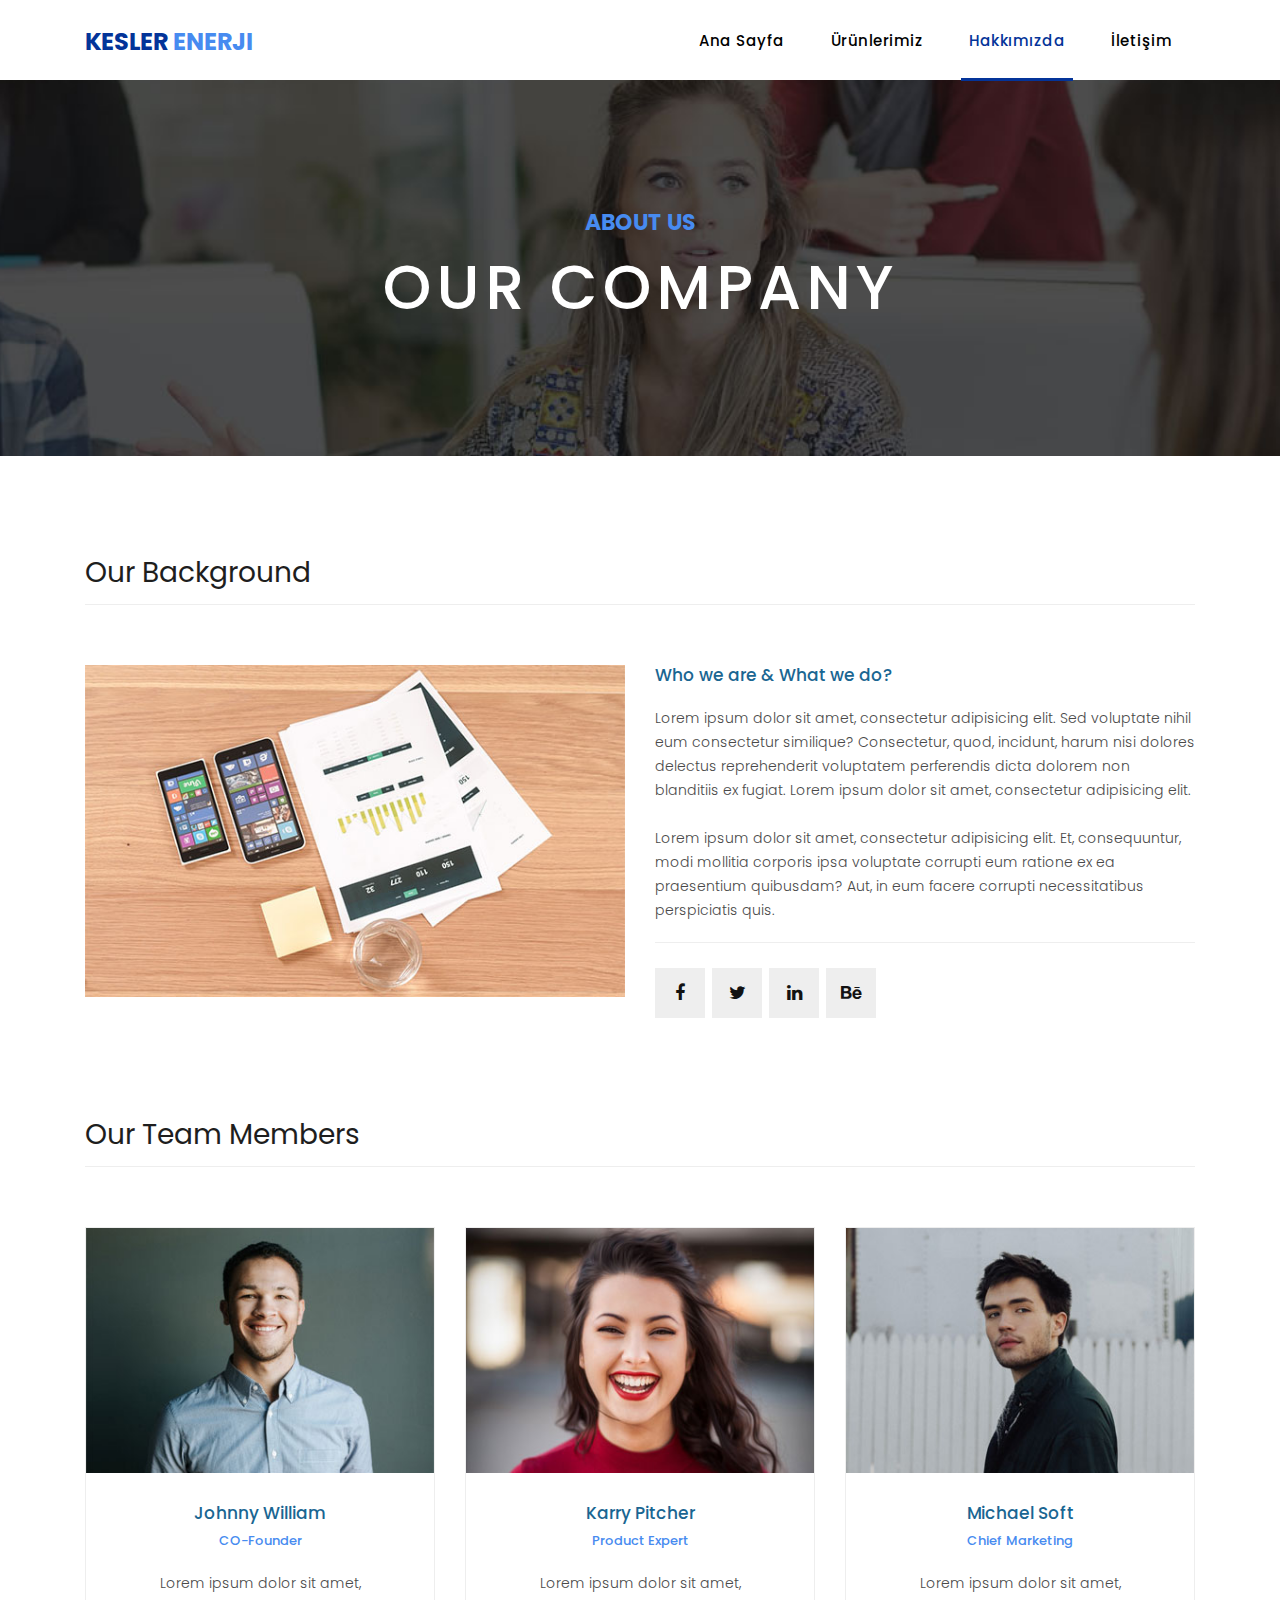
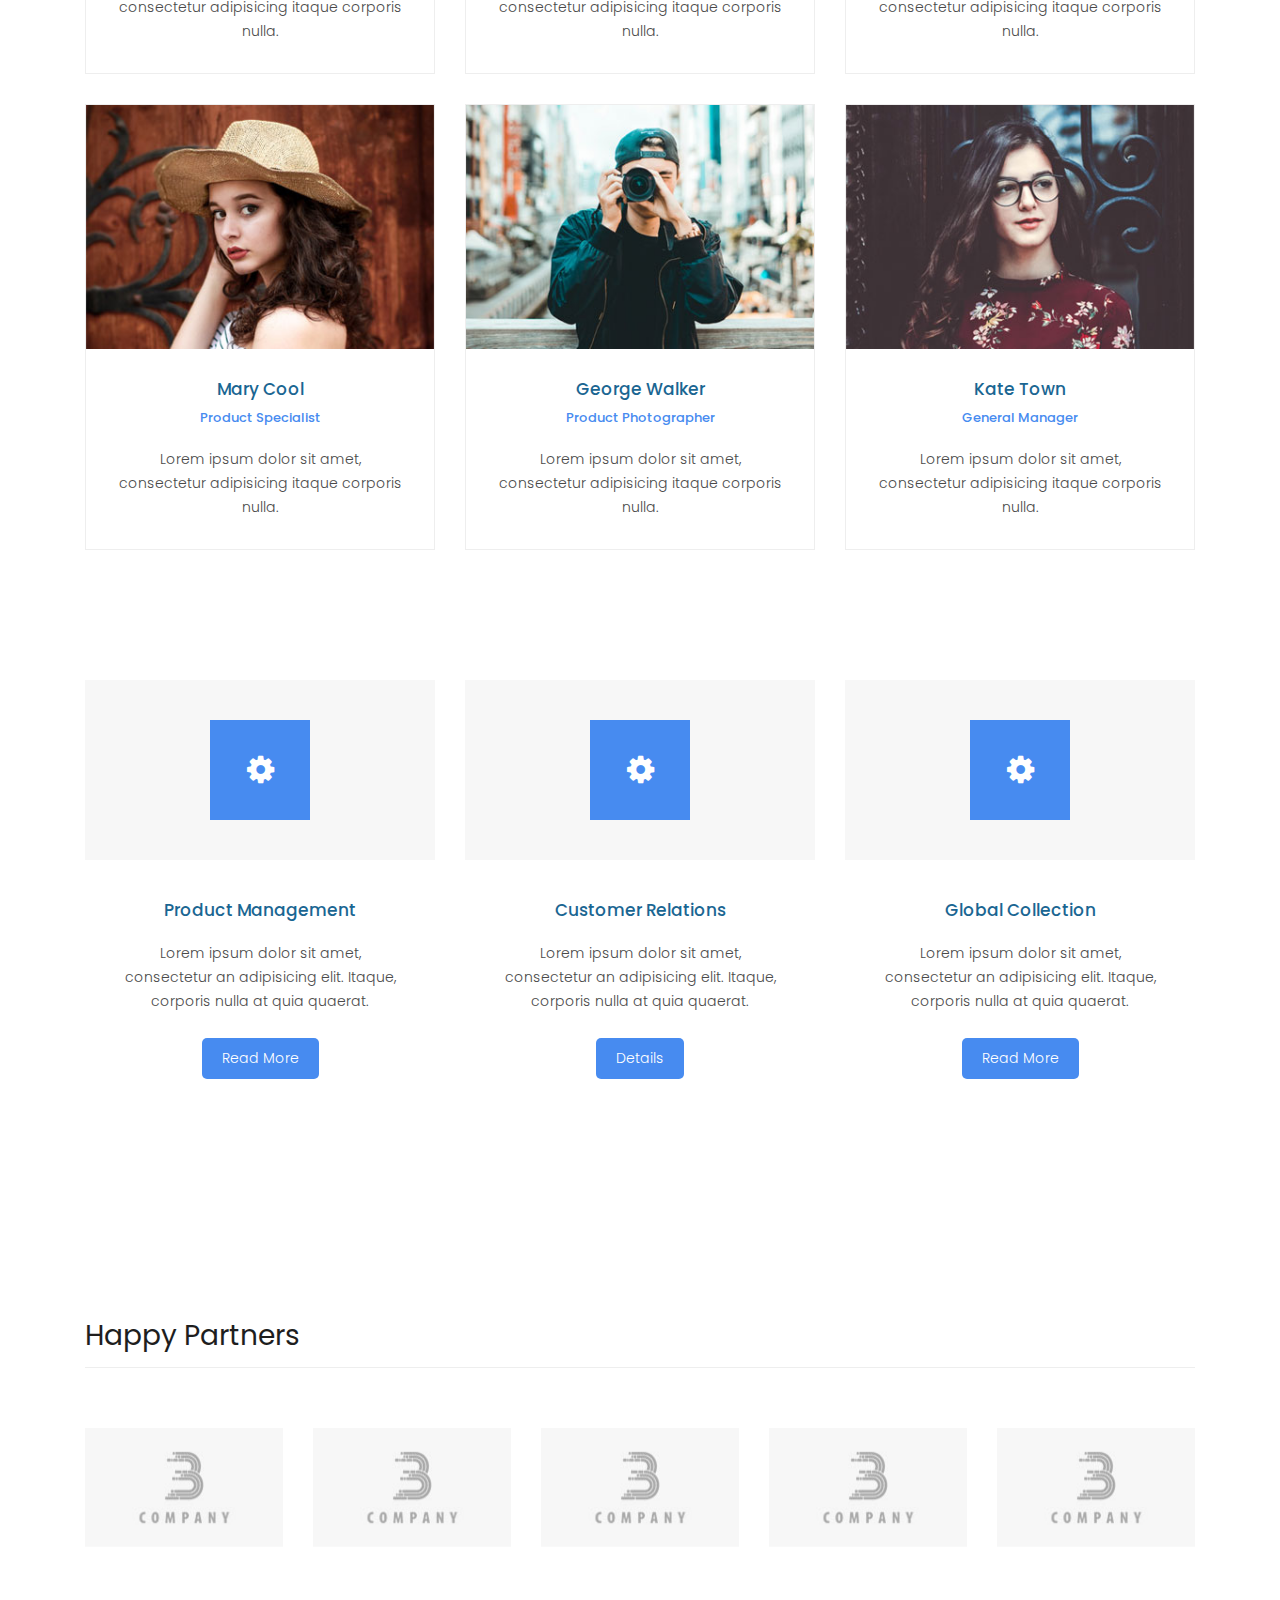
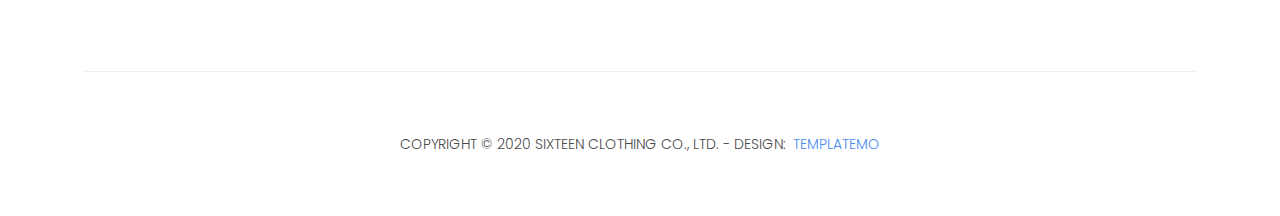
==== about.html @ 5cc30082 "first commit" ====
<!DOCTYPE html>
<html lang="en">

  <head>

    <meta charset="utf-8">
    <meta name="viewport" content="width=device-width, initial-scale=1, shrink-to-fit=no">
    <meta name="description" content="">
    <meta name="author" content="">
    <link href="https://fonts.googleapis.com/css?family=Poppins:100,200,300,400,500,600,700,800,900&display=swap" rel="stylesheet">

    <title>Sixteen Clothing - About Page</title>

    <!-- Bootstrap core CSS -->
    <link href="vendor/bootstrap/css/bootstrap.min.css" rel="stylesheet">
<!--

TemplateMo 546 Sixteen Clothing

https://templatemo.com/tm-546-sixteen-clothing

-->

    <!-- Additional CSS Files -->
    <link rel="stylesheet" href="assets/css/fontawesome.css">
    <link rel="stylesheet" href="assets/css/templatemo-sixteen.css">
    <link rel="stylesheet" href="assets/css/owl.css">

  </head>

  <body>

    <!-- ***** Preloader Start ***** -->
    <div id="preloader">
        <div class="jumper">
            <div></div>
            <div></div>
            <div></div>
        </div>
    </div>  
    <!-- ***** Preloader End ***** -->

     <!-- Header -->
     <header class="">
      <nav class="navbar navbar-expand-lg">
        <div class="container">
          <a class="navbar-brand" href="index.html"
            ><h2>Kesler <em>Enerji</em></h2></a
          >
          <button
            class="navbar-toggler"
            type="button"
            data-toggle="collapse"
            data-target="#navbarResponsive"
            aria-controls="navbarResponsive"
            aria-expanded="false"
            aria-label="Toggle navigation"
          >
            <span class="navbar-toggler-icon"></span>
          </button>
          <div class="collapse navbar-collapse" id="navbarResponsive">
            <ul class="navbar-nav ml-auto">
              <li class="nav-item ">
                <a class="nav-link" href="index.html"
                  >Ana Sayfa
                  <span class="sr-only">(current)</span>
                </a>
              </li>
              <li class="nav-item">
                <a class="nav-link" href="products.html">Ürünlerimiz</a>
              </li>
              <li class="nav-item active">
                <a class="nav-link" href="about.html">Hakkımızda</a>
              </li>
              <li class="nav-item">
                <a class="nav-link" href="contact.html">İletişim</a>
              </li>
            </ul>
          </div>
        </div>
      </nav>
    </header>
    <!-- Page Content -->
    <div class="page-heading about-heading header-text">
      <div class="container">
        <div class="row">
          <div class="col-md-12">
            <div class="text-content">
              <h4>about us</h4>
              <h2>our company</h2>
            </div>
          </div>
        </div>
      </div>
    </div>


    <div class="best-features about-features">
      <div class="container">
        <div class="row">
          <div class="col-md-12">
            <div class="section-heading">
              <h2>Our Background</h2>
            </div>
          </div>
          <div class="col-md-6">
            <div class="right-image">
              <img src="assets/images/feature-image.jpg" alt="">
            </div>
          </div>
          <div class="col-md-6">
            <div class="left-content">
              <h4>Who we are &amp; What we do?</h4>
              <p>Lorem ipsum dolor sit amet, consectetur adipisicing elit. Sed voluptate nihil eum consectetur similique? Consectetur, quod, incidunt, harum nisi dolores delectus reprehenderit voluptatem perferendis dicta dolorem non blanditiis ex fugiat. Lorem ipsum dolor sit amet, consectetur adipisicing elit.<br><br>Lorem ipsum dolor sit amet, consectetur adipisicing elit. Et, consequuntur, modi mollitia corporis ipsa voluptate corrupti eum ratione ex ea praesentium quibusdam? Aut, in eum facere corrupti necessitatibus perspiciatis quis.</p>
              <ul class="social-icons">
                <li><a href="#"><i class="fa fa-facebook"></i></a></li>
                <li><a href="#"><i class="fa fa-twitter"></i></a></li>
                <li><a href="#"><i class="fa fa-linkedin"></i></a></li>
                <li><a href="#"><i class="fa fa-behance"></i></a></li>
              </ul>
            </div>
          </div>
        </div>
      </div>
    </div>

    
    <div class="team-members">
      <div class="container">
        <div class="row">
          <div class="col-md-12">
            <div class="section-heading">
              <h2>Our Team Members</h2>
            </div>
          </div>
          <div class="col-md-4">
            <div class="team-member">
              <div class="thumb-container">
                <img src="assets/images/team_01.jpg" alt="">
                <div class="hover-effect">
                  <div class="hover-content">
                    <ul class="social-icons">
                      <li><a href="#"><i class="fa fa-facebook"></i></a></li>
                      <li><a href="#"><i class="fa fa-twitter"></i></a></li>
                      <li><a href="#"><i class="fa fa-linkedin"></i></a></li>
                      <li><a href="#"><i class="fa fa-behance"></i></a></li>
                    </ul>
                  </div>
                </div>
              </div>
              <div class="down-content">
                <h4>Johnny William</h4>
                <span>CO-Founder</span>
                <p>Lorem ipsum dolor sit amet, consectetur adipisicing itaque corporis nulla.</p>
              </div>
            </div>
          </div>
          <div class="col-md-4">
            <div class="team-member">
              <div class="thumb-container">
                <img src="assets/images/team_02.jpg" alt="">
                <div class="hover-effect">
                  <div class="hover-content">
                    <ul class="social-icons">
                      <li><a href="#"><i class="fa fa-facebook"></i></a></li>
                      <li><a href="#"><i class="fa fa-twitter"></i></a></li>
                      <li><a href="#"><i class="fa fa-linkedin"></i></a></li>
                      <li><a href="#"><i class="fa fa-behance"></i></a></li>
                    </ul>
                  </div>
                </div>
              </div>
              <div class="down-content">
                <h4>Karry Pitcher</h4>
                <span>Product Expert</span>
                <p>Lorem ipsum dolor sit amet, consectetur adipisicing itaque corporis nulla.</p>
              </div>
            </div>
          </div>
          <div class="col-md-4">
            <div class="team-member">
              <div class="thumb-container">
                <img src="assets/images/team_03.jpg" alt="">
                <div class="hover-effect">
                  <div class="hover-content">
                    <ul class="social-icons">
                      <li><a href="#"><i class="fa fa-facebook"></i></a></li>
                      <li><a href="#"><i class="fa fa-twitter"></i></a></li>
                      <li><a href="#"><i class="fa fa-linkedin"></i></a></li>
                      <li><a href="#"><i class="fa fa-behance"></i></a></li>
                    </ul>
                  </div>
                </div>
              </div>
              <div class="down-content">
                <h4>Michael Soft</h4>
                <span>Chief Marketing</span>
                <p>Lorem ipsum dolor sit amet, consectetur adipisicing itaque corporis nulla.</p>
              </div>
            </div>
          </div>
          <div class="col-md-4">
            <div class="team-member">
              <div class="thumb-container">
                <img src="assets/images/team_04.jpg" alt="">
                <div class="hover-effect">
                  <div class="hover-content">
                    <ul class="social-icons">
                      <li><a href="#"><i class="fa fa-facebook"></i></a></li>
                      <li><a href="#"><i class="fa fa-twitter"></i></a></li>
                      <li><a href="#"><i class="fa fa-linkedin"></i></a></li>
                      <li><a href="#"><i class="fa fa-behance"></i></a></li>
                    </ul>
                  </div>
                </div>
              </div>
              <div class="down-content">
                <h4>Mary Cool</h4>
                <span>Product Specialist</span>
                <p>Lorem ipsum dolor sit amet, consectetur adipisicing itaque corporis nulla.</p>
              </div>
            </div>
          </div>
          <div class="col-md-4">
            <div class="team-member">
              <div class="thumb-container">
                <img src="assets/images/team_05.jpg" alt="">
                <div class="hover-effect">
                  <div class="hover-content">
                    <ul class="social-icons">
                      <li><a href="#"><i class="fa fa-facebook"></i></a></li>
                      <li><a href="#"><i class="fa fa-twitter"></i></a></li>
                      <li><a href="#"><i class="fa fa-linkedin"></i></a></li>
                      <li><a href="#"><i class="fa fa-behance"></i></a></li>
                    </ul>
                  </div>
                </div>
              </div>
              <div class="down-content">
                <h4>George Walker</h4>
                <span>Product Photographer</span>
                <p>Lorem ipsum dolor sit amet, consectetur adipisicing itaque corporis nulla.</p>
              </div>
            </div>
          </div>
          <div class="col-md-4">
            <div class="team-member">
              <div class="thumb-container">
                <img src="assets/images/team_06.jpg" alt="">
                <div class="hover-effect">
                  <div class="hover-content">
                    <ul class="social-icons">
                      <li><a href="#"><i class="fa fa-facebook"></i></a></li>
                      <li><a href="#"><i class="fa fa-twitter"></i></a></li>
                      <li><a href="#"><i class="fa fa-linkedin"></i></a></li>
                      <li><a href="#"><i class="fa fa-behance"></i></a></li>
                    </ul>
                  </div>
                </div>
              </div>
              <div class="down-content">
                <h4>Kate Town</h4>
                <span>General Manager</span>
                <p>Lorem ipsum dolor sit amet, consectetur adipisicing itaque corporis nulla.</p>
              </div>
            </div>
          </div>
        </div>
      </div>
    </div>


    <div class="services">
      <div class="container">
        <div class="row">
          <div class="col-md-4">
            <div class="service-item">
              <div class="icon">
                <i class="fa fa-gear"></i>
              </div>
              <div class="down-content">
                <h4>Product Management</h4>
                <p>Lorem ipsum dolor sit amet, consectetur an adipisicing elit. Itaque, corporis nulla at quia quaerat.</p>
                <a href="#" class="filled-button">Read More</a>
              </div>
            </div>
          </div>
          <div class="col-md-4">
            <div class="service-item">
              <div class="icon">
                <i class="fa fa-gear"></i>
              </div>
              <div class="down-content">
                <h4>Customer Relations</h4>
                <p>Lorem ipsum dolor sit amet, consectetur an adipisicing elit. Itaque, corporis nulla at quia quaerat.</p>
                <a href="#" class="filled-button">Details</a>
              </div>
            </div>
          </div>
          <div class="col-md-4">
            <div class="service-item">
              <div class="icon">
                <i class="fa fa-gear"></i>
              </div>
              <div class="down-content">
                <h4>Global Collection</h4>
                <p>Lorem ipsum dolor sit amet, consectetur an adipisicing elit. Itaque, corporis nulla at quia quaerat.</p>
                <a href="#" class="filled-button">Read More</a>
              </div>
            </div>
          </div>
        </div>
      </div>
    </div>


    <div class="happy-clients">
      <div class="container">
        <div class="row">
          <div class="col-md-12">
            <div class="section-heading">
              <h2>Happy Partners</h2>
            </div>
          </div>
          <div class="col-md-12">
            <div class="owl-clients owl-carousel">
              <div class="client-item">
                <img src="assets/images/client-01.png" alt="1">
              </div>
              
              <div class="client-item">
                <img src="assets/images/client-01.png" alt="2">
              </div>
              
              <div class="client-item">
                <img src="assets/images/client-01.png" alt="3">
              </div>
              
              <div class="client-item">
                <img src="assets/images/client-01.png" alt="4">
              </div>
              
              <div class="client-item">
                <img src="assets/images/client-01.png" alt="5">
              </div>
              
              <div class="client-item">
                <img src="assets/images/client-01.png" alt="6">
              </div>
            </div>
          </div>
        </div>
      </div>
    </div>

    
    <footer>
      <div class="container">
        <div class="row">
          <div class="col-md-12">
            <div class="inner-content">
              <p>Copyright &copy; 2020 Sixteen Clothing Co., Ltd.
            
            - Design: <a rel="nofollow noopener" href="https://templatemo.com" target="_blank">TemplateMo</a></p>
            </div>
          </div>
        </div>
      </div>
    </footer>


    <!-- Bootstrap core JavaScript -->
    <script src="vendor/jquery/jquery.min.js"></script>
    <script src="vendor/bootstrap/js/bootstrap.bundle.min.js"></script>


    <!-- Additional Scripts -->
    <script src="assets/js/custom.js"></script>
    <script src="assets/js/owl.js"></script>
    <script src="assets/js/slick.js"></script>
    <script src="assets/js/isotope.js"></script>
    <script src="assets/js/accordions.js"></script>


    <script language = "text/Javascript"> 
      cleared[0] = cleared[1] = cleared[2] = 0; //set a cleared flag for each field
      function clearField(t){                   //declaring the array outside of the
      if(! cleared[t.id]){                      // function makes it static and global
          cleared[t.id] = 1;  // you could use true and false, but that's more typing
          t.value='';         // with more chance of typos
          t.style.color='#fff';
          }
      }
    </script>


  </body>

</html>
---- assets/css/templatemo-sixteen.css ----
/*

TemplateMo 546 Sixteen Clothing

https://templatemo.com/tm-546-sixteen-clothing

*/
body {
  font-family: 'Poppins', sans-serif;
  overflow-x: hidden;
  text-rendering: optimizeLegibility;
  -webkit-font-smoothing: antialiased;
  -moz-osx-font-smoothing: grayscale;
}
p {
	margin-bottom: 0px;
	font-size: 14px;
	font-weight: 300;
	color: #4a4a4a;
	line-height: 24px;
}
a {
	text-decoration: none!important;
}
ul {
	padding: 0;
	margin: 0;
	list-style: none;
}

h1,h2,h3,h4,h5,h6 {
	margin: 0px;
}

ul.social-icons li {
	display: inline-block;
	margin-right: 3px;
}

ul.social-icons li:last-child {
	margin-right: 0px;
}

ul.social-icons li a {
	width: 50px;
	height: 50px;
	display: inline-block;
	line-height: 50px;
	background-color: #eee;
	color: #121212;
	font-size: 18px;
	text-align: center;
	transition: all .3s;
}

ul.social-icons li a:hover {
	background-color: #478bf0;
	color: #fff;
}

a.filled-button {
	background-color: #478bf0;
	color: #fff;
	font-size: 14px;
	text-transform: capitalize;
	font-weight: 300;
	padding: 10px 20px;
	border-radius: 5px;
	display: inline-block;
	transition: all 0.3s;
}

a.filled-button:hover {
	background-color: #121212;
	color: #fff;
}

.section-heading {
	text-align: left;
	margin-bottom: 60px;
	border-bottom: 1px solid #eee;
}

.section-heading h2 {
	font-size: 28px;
	font-weight: 400;
	color: #1e1e1e;
	margin-bottom: 15px;
}

.products-heading {
	background-image: url(../images/products-heading.jpg);
}

.about-heading {
	background-image: url(../images/about-heading.jpg);
}

.contact-heading {
	background-image: url(../images/contact-heading.jpg);
}

.page-heading {
	padding: 210px 0px 130px 0px;
	text-align: center;
	background-position: center center;
	background-repeat: no-repeat;
	background-size: cover;
}

.page-heading .text-content h4 {
	color: #478bf0;
	font-size: 22px;
	text-transform: uppercase;
	font-weight: 700;
	margin-bottom: 15px;
}

.page-heading .text-content h2 {
	color: #fff;
	font-size: 62px;
	text-transform: uppercase;
	letter-spacing: 5px;
}

#preloader {
  overflow: hidden;
  background: #f2f7ff;
  left: 0;
  right: 0;
  top: 0;
  bottom: 0;
  position: fixed;
  z-index: 9999999;
  color: #fff;
}

#preloader .jumper {
  left: 0;
  top: 0;
  right: 0;
  bottom: 0;
  display: block;
  position: absolute;
  margin: auto;
  width: 50px;
  height: 50px;
}

#preloader .jumper > div {
  background-color: #fff;
  width: 10px;
  height: 10px;
  border-radius: 100%;
  -webkit-animation-fill-mode: both;
  animation-fill-mode: both;
  position: absolute;
  opacity: 0;
  width: 50px;
  height: 50px;
  -webkit-animation: jumper 1s 0s linear infinite;
  animation: jumper 1s 0s linear infinite;
}

#preloader .jumper > div:nth-child(2) {
  -webkit-animation-delay: 0.33333s;
  animation-delay: 0.33333s;
}

#preloader .jumper > div:nth-child(3) {
  -webkit-animation-delay: 0.66666s;
  animation-delay: 0.66666s;
}

@-webkit-keyframes jumper {
  0% {
    opacity: 0;
    -webkit-transform: scale(0);
    transform: scale(0);
  }
  5% {
    opacity: 1;
  }
  100% {
    -webkit-transform: scale(1);
    transform: scale(1);
    opacity: 0;
  }
}

@keyframes jumper {
  0% {
    opacity: 0;
    -webkit-transform: scale(0);
    transform: scale(0);
  }
  5% {
    opacity: 1;
  }
  100% {
    opacity: 0;
  }
}


/* Header Style */
header {
	position: absolute;
	z-index: 99999;
	width: 100%;
	height: 80px;
	background-color: #ffffff;
	-webkit-transition: all 0.3s ease-in-out 0s;
    -moz-transition: all 0.3s ease-in-out 0s;
    -o-transition: all 0.3s ease-in-out 0s;
    transition: all 0.3s ease-in-out 0s;
}
header .navbar {
	padding: 17px 0px;
}
.background-header .navbar {
	padding: 17px 0px;
}
.background-header {
	top: 0;
	position: fixed;
	background-color: #fff!important;
	box-shadow: 0px 1px 10px rgba(0,0,0,0.1);
}
.background-header .navbar-brand h2 {
	color: #121212!important;
}
.background-header .navbar-nav a.nav-link {
	color: #1e1e1e!important;
}
.background-header .navbar-nav .nav-link:hover,
.background-header .navbar-nav .active>.nav-link,
.background-header .navbar-nav .nav-link.active,
.background-header .navbar-nav .nav-link.show,
.background-header .navbar-nav .show>.nav-link {
	color: #478bf0!important;
}
.navbar .navbar-brand {
	float: 	left;
	margin-top: -12px;
	outline: none;
}
.navbar .navbar-brand h2 {
	color: #033499;
	text-transform: uppercase;
	font-size: 24px;
	font-weight: 700;
	-webkit-transition: all .3s ease 0s;
    -moz-transition: all .3s ease 0s;
    -o-transition: all .3s ease 0s;
    transition: all .3s ease 0s;
}
.navbar .navbar-brand h2 em {
	font-style: normal;
	color: #478bf0;
}
#navbarResponsive {
	z-index: 999;
}
.navbar-collapse {
	text-align: center;
}
.navbar .navbar-nav .nav-item {
	margin: 0px 15px;
}
.navbar .navbar-nav a.nav-link {
	text-transform: capitalize;
	font-size: 15px;
	font-weight: 500;
	letter-spacing: 0.5px;
	color: #000000;
	transition: all 0.5s;
	margin-top: 5px;
}
.navbar .navbar-nav .nav-link:hover,
.navbar .navbar-nav .active>.nav-link,
.navbar .navbar-nav .nav-link.active,
.navbar .navbar-nav .nav-link.show,
.navbar .navbar-nav .show>.nav-link {
	color: #043499;
	padding-bottom: 25px;
	border-bottom: 3px solid #043499;
}
.navbar .navbar-toggler-icon {
	background-image: none;
}
.navbar .navbar-toggler {
	border-color: #fff;
	background-color: #fff;	
	height: 36px;
	outline: none;
	border-radius: 0px;
	position: absolute;
	right: 30px;
	top: 20px;
}
.navbar .navbar-toggler-icon:after {
	content: '\f0c9';
	color: #478bf0;
	font-size: 18px;
	line-height: 26px;
	font-family: 'FontAwesome';
}



/* Banner Style */
.banner {
	position: relative;
	text-align: center;
	padding-top: 80px;
}

.banner-item-01 {
	padding: 270px 0px;
	background-image: url(../images/slide_01.jpeg);
	background-size: cover;
	background-repeat: no-repeat;
	background-position: center center;
}

.banner-item-02 {
	padding: 270px 0px;
	background-image: url(../images/slide_02.jpeg);
	background-size: cover;
	background-repeat: no-repeat;
	background-position: center bottom;
}

.banner-item-03 {
	padding: 270px 0px;
	background-image: url(../images/slide_03.jpg);
	background-size: cover;
	background-repeat: no-repeat;
	background-position: center center;
}

.banner .banner-item {
	max-height: 600px;
}

.banner .text-content {
	position: absolute;
	top: 50%;
	transform: translateY(-50%);
	text-align: center;
	width: 100%;
}

.banner .text-content h4 {
	color: #478bf0;
	font-size: 22px;
	text-transform: uppercase;
	font-weight: 700;
	margin-bottom: 15px;
}

.banner .text-content h2 {
	color: #fff;
	font-size: 62px;
	text-transform: uppercase;
	letter-spacing: 5px;
}

.owl-banner .owl-dots .owl-dot {
  border-radius: 3px;
}
.owl-banner .owl-dots {
    display: -webkit-box;
    display: -webkit-flex;
    display: -ms-flexbox;
    display: flex;
    -ms-flex-pack: center;
    -webkit-justify-content: center;
    justify-content: center;
    position: absolute;
    left: 50%;
    transform: translateX(-50%);
    bottom: 30px;
}
.owl-banner .owl-dots .owl-dot {
    width: 10px;
    height: 10px;
    border-radius: 50%;
    margin: 0 10px;
    background-color: #fff;
    opacity: 0.5;
}
.owl-banner .owl-dots .owl-dot:focus {
    outline: none
}
.owl-banner .owl-dots .owl-dot.active {
    background-color: #fff;
    opacity: 1;
}



/* Latest Produtcs */

.latest-products {
	margin-top: 40px;
}

.latest-products .section-heading a {
	float: right;
	margin-top: -35px;
	text-transform: uppercase;
	font-size: 13px;
	font-weight: 700;
	color: #478bf0;
}

.product-item {
	border: 1px solid #eee;
	margin-bottom: 30px;
}
.contain{
	display: flex;
    align-items: center;
    height: 400px;
    width: 100%;
    /* position: relative; */
    flex-wrap: wrap;
    justify-content: center;
}
.product-Img {
    display: flex;
    /* flex-wrap: wrap; */
    height: 100%;
    align-items: center;
}

.product-item .down-content {
	padding: 30px;
	position: relative;
}

.product-item img {
	width: 100%;
    overflow: hidden;
    padding: 20px;
  height: inherit; 
    display: flex;
    align-items: center;
    justify-content: center;
}

.product-item .down-content h4 {
	font-size: 17px;
	color: #1a6692;
	margin-bottom: 20px;
}

.product-item .down-content h6 {
	position: absolute;
	top: 30px;
	right: 30px;
	font-size: 18px;
	color: #121212;
}

.product-item .down-content p {
	margin-bottom: 20px;
}

.product-item .down-content ul li {
	display: inline-block;
}

.product-item .down-content ul li i {
	color: #478bf0;
	font-size: 14px;
}

.product-item .down-content span {
	position: absolute;
	right: 30px;
	bottom: 30px;
	font-size: 13px;
	color: #478bf0;
	font-weight: 500;
}




/* Best Features */

.about-features {
	margin-top: 100px!important;
}

.about-features p {
	border-bottom: 1px solid #eee;
	padding-bottom: 20px;
}

.about-features .container .row {
	padding-bottom: 0px!important;
	border-bottom: none!important;
}

.best-features {
	margin-top: 50px;
}

.best-features .container .row {
	border-bottom: 1px solid #eee;
	padding-bottom: 60px;
}

.best-features img {
	width: 100%;
	overflow: hidden;
}

.best-features h4 {
	font-size: 17px;
	color: #1a6692;
	margin-bottom: 20px;
}

.best-features ul.featured-list li {
	display: block;
	margin-bottom: 10px;
}

.best-features p {
	margin-bottom: 25px;
}

.best-features ul.featured-list li a {
	font-size: 14px;
	color: #4a4a4a;
	font-weight: 300;
	transition: all .3s;
	position: relative;
	padding-left: 13px;
}

.best-features ul.featured-list li a:before {
	content: '';
	width: 5px;
	height: 5px;
	display: inline-block;
	background-color: #4a4a4a;
	position: absolute;
	left: 0;
	transition: all .3s;
	top: 8px;
}

.best-features ul.featured-list li a:hover {
	color: #478bf0;
}

.best-features ul.featured-list li a:hover::before {
	background-color: #478bf0;
}

.best-features .filled-button {
	margin-top: 20px;
}





/* Call To Action */

.call-to-action .inner-content {
	margin-top: 60px;
	padding: 30px;
	background-color: #f7f7f7;
	border-radius: 5px;
}

.call-to-action .inner-content h4 {
	font-size: 17px;
	color: #1a6692;
	margin-bottom: 15px;
}

.call-to-action .inner-content em {
	font-style: normal;
	font-weight: 700;
}

.call-to-action .inner-content .col-md-4 {
	text-align: right;
}

.call-to-action .inner-content .filled-button {
	margin-top: 12px;
}




/* Footer */

footer {
	text-align: center;
}

footer .inner-content {
	border-top: 1px solid #eee;
	margin-top: 60px;
	padding: 60px 0px;
}

footer .inner-content p {
	text-transform: uppercase;
}

footer .inner-content p a {
	color: #478bf0;
	margin-left: 3px;
}




/* Product Page */

.products {
	margin-top: 40px;
}

.products .filters {
	text-align: center;
	border-bottom: 1px solid #eee;
	padding-bottom: 10px;
	margin-bottom: 60px;
}

.products .filters li {
	text-transform: uppercase;
	font-size: 13px;
	font-weight: 700;
	color: #121212;
	display: inline-block;
	margin: 0px 10px;
	transition: all .3s;
	cursor: pointer;
}

.products .filters ul li.active,
.products .filters ul li:hover {
  color: #478bf0;
}

.products ul.pages {
	margin-top: 30px;
	text-align: center;
}

.products ul.pages li {
	display: inline-block;
	margin: 0px 2px;
}

.products ul.pages li a {
	width: 44px;
	height: 44px;
	display: inline-block;
	line-height: 42px;
	border: 1px solid #eee;
	font-size: 15px;
	font-weight: 700;
	color: #121212;
	transition: all .3s;
}

.products ul.pages li a:hover,
.products ul.pages li.active a {
	background-color: #478bf0;
	border-color: #478bf0;
	color: #fff;
}



/* Team Members */

.team-members {
	margin-top: 100px;
}

.team-member {
	border: 1px solid #eee;
	margin-bottom: 30px;
}

.team-member img {
	width: 100%;
	overflow: hidden;
}

.team-member .down-content {
	padding: 30px;
	text-align: center;
}

.team-member .thumb-container {
	position: relative;
}

.team-member .thumb-container .hover-effect {
	position: absolute;
	background-color: rgba(243,63,63,0.9);
	top: 0;
	left: 0;
	width: 100%;
	height: 100%;
	opacity: 0;
	visibility: hidden;
	transition: all .5s;
}

.team-member .thumb-container .hover-effect .hover-content {
	position: absolute;
	display: inline-block;
	width: 100%;
	text-align: center;
	top: 50%;
	transform: translateY(-50%);
}

.team-member .thumb-container .hover-effect .hover-content ul.social-icons li a:hover {
	background-color: #fff;
	color: #478bf0;
}

.team-member:hover .hover-effect {
	visibility: visible;
	opacity: 1;
}

.team-member .down-content h4 {
	font-size: 17px;
	color: #1a6692;
	margin-bottom: 8px;
}

.team-member .down-content span {
	display: block;
	font-size: 13px;
	color: #478bf0;
	font-weight: 500;
	margin-bottom: 20px;
}




/* Services */

.services {
	background-image: url(../images/services-bg.jpg);
	background-position: center center;
	background-repeat: no-repeat;
	background-size: cover;
	background-attachment: fixed;
	padding: 100px 0px;
}

.services .service-item {
	text-align: center;
}

.services .service-item .icon {
	background-color: #f7f7f7;
	padding: 40px;
}

.services .service-item .icon i {
	width: 100px;
	height: 100px;
	display: inline-block;
	text-align: center;
	line-height: 100px;
	background-color: #478bf0;
	color: #fff;
	font-size: 32px;
}

.services .service-item .down-content {
	background-color: #fff;
	padding: 40px 30px;
}

.services .service-item .down-content h4 {
	font-size: 17px;
	color: #1a6692;
	margin-bottom: 20px;
}

.services .service-item .down-content p {
	margin-bottom: 25px;
}




/* Clients */

.happy-clients {
	margin-top: 100px;
	margin-bottom: 40px;
}

.happy-clients .client-item img {
	max-width: 100%;
	overflow: hidden;
	transition: all .3s;
	cursor: pointer;
}

.happy-clients .client-item img:hover {
	opacity: 0.8;
}




/* Find Us */

.find-us {
	margin-top: 100px;
}

.find-us p {
	border-bottom: 1px solid #eee;
	padding-bottom: 30px;
	margin-bottom: 30px;
}

.find-us h4 {
	font-size: 17px;
	color: #1a6692;
	margin-bottom: 20px;
}

.find-us .left-content {
	margin-left: 30px;
}



/* Send Message */

.send-message {
	margin-top: 100px;
}

.contact-form input {
	font-size: 14px;
	width: 100%;
	height: 44px;
	display: inline-block;
	line-height: 42px;
	border: 1px solid #eee;
	border-radius: 0px;
	margin-bottom: 30px;
}

.contact-form input:focus {
	box-shadow: none;
	border: 1px solid #eee;
}

.contact-form textarea {
	font-size: 14px;
	width: 100%;
	min-width: 100%;
	min-height: 120px;
	height: 120px;
	max-height: 180px;
	border: 1px solid #eee;
	border-radius: 0px;
	margin-bottom: 30px;
}

.contact-form textarea:focus {
	box-shadow: none;
	border: 1px solid #eee;
}

.contact-form button.filled-button {
	background-color: #478bf0;
	color: #fff;
	font-size: 14px;
	text-transform: capitalize;
	font-weight: 300;
	padding: 10px 20px;
	border-radius: 5px;
	display: inline-block;
	transition: all 0.3s;
	border: none;
	outline: none;
	cursor: pointer;
}

.contact-form button.filled-button:hover {
	background-color: #121212;
	color: #fff;
}

.accordion {
	margin-left: 30px;
}

.accordion a {
	cursor: pointer;
	font-size: 17px;
	color: #1a6692!important;
	margin-bottom: 20px;
	transition: all .3s;
}

.accordion a:hover {
	color: #478bf0!important;
}

.accordion a.active {
  color: #478bf0!important;
}

.accordion li .content {
  display: none;
  margin-top: 10px;
}

.accordion li:first-child {
	border-top: 1px solid #eee;
}

.accordion li {
	border-bottom: 1px solid #eee;
	padding: 15px 0px;
}

/* Responsive Style */
@media (max-width: 768px) {

	.banner .text-content {
		width: 90%;
		margin-left: 5%;
	}
	.banner .text-content h4 {
		font-size: 22px;
	}

	.banner .text-content h2 {
		font-size: 36px;
		letter-spacing: 0.5px;
	}
	.banner-item-01,
	.banner-item-02,
	.banner-item-03 {
		padding: 180px 0px;
	}
	.page-heading .text-content h4 {
		font-size: 22px;
	}

	.page-heading .text-content h2 {
		font-size: 36px;
		letter-spacing: 0.5px;
	}
	.latest-products .section-heading a {
		float: none;
		margin-top: 0px;
		display: block;
		margin-bottom: 20px;
	}
	.product-item .down-content h4 {
		margin-bottom: 20px!important;
	}
	.product-item .down-content h6 {
		position: absolute!important;
		top: 30px!important;
		right: 30px!important;
	}
	.product-item .down-content span {
		position: absolute!important;
		right: 30px!important;
		bottom: 30px!important;
	}
	.best-features .left-content {
		margin-bottom: 30px;
	}
	.call-to-action .inner-content {
		text-align: center;
	}
	.call-to-action .inner-content .filled-button {
		text-align: center;
		width: 100%;
		margin-top: 20px;
	}
	.about-features img {
		margin-bottom: 30px;
	}
	.service-item {
		margin-bottom: 30px;
	}
	.find-us #map {
		margin-bottom: 30px;
	}
	.find-us .left-content {
		margin-left: 0px;
	}
	.send-message .accordion {
		margin-top: 30px;
		margin-left: 0px;
	}
	.product-item img {
		 height: inherit !important; 
	}
}

@media (max-width: 992px) {
	.navbar .navbar-brand {
		position: absolute;
		left: 30px;
		top: 32px;
	}
	.navbar .navbar-brand {
		width: auto;
	}
	.navbar:after {
		display: none;
	}
	#navbarResponsive {
	    z-index: 99999;
	    position: absolute;
	    top: 80px;
	    left: 0;
	    width: 100%;
	    text-align: center;
	    background-color: #fff;
	    box-shadow: 0px 10px 10px rgba(0,0,0,0.1);
	}
	.navbar .navbar-nav .nav-item {
		border-bottom: 1px solid #eee;
	}
	.navbar .navbar-nav .nav-item:last-child {
		border-bottom: none;
	}
	.navbar .navbar-nav a.nav-link {
		padding: 15px 0px;
		color: #1e1e1e!important;
	}
	.navbar .navbar-nav .nav-link:hover,
	.navbar .navbar-nav .active>.nav-link,
	.navbar .navbar-nav .nav-link.active,
	.navbar .navbar-nav .nav-link.show,
	.navbar .navbar-nav .show>.nav-link {
		color: #478bf0!important;
		border-bottom: none!important;
		padding-bottom: 15px;
	}
	.product-item .down-content h4 {
		margin-bottom: 10px;
	}
	.product-item .down-content h6 {
		position: relative;
		top: 0;
		right: 0;
		margin-bottom: 20px;
	}
	.product-item .down-content span {
		position: relative;
		right: 0;
		bottom: 0;
	}

	.product-item img {
		height: initial ; 
	  }

}
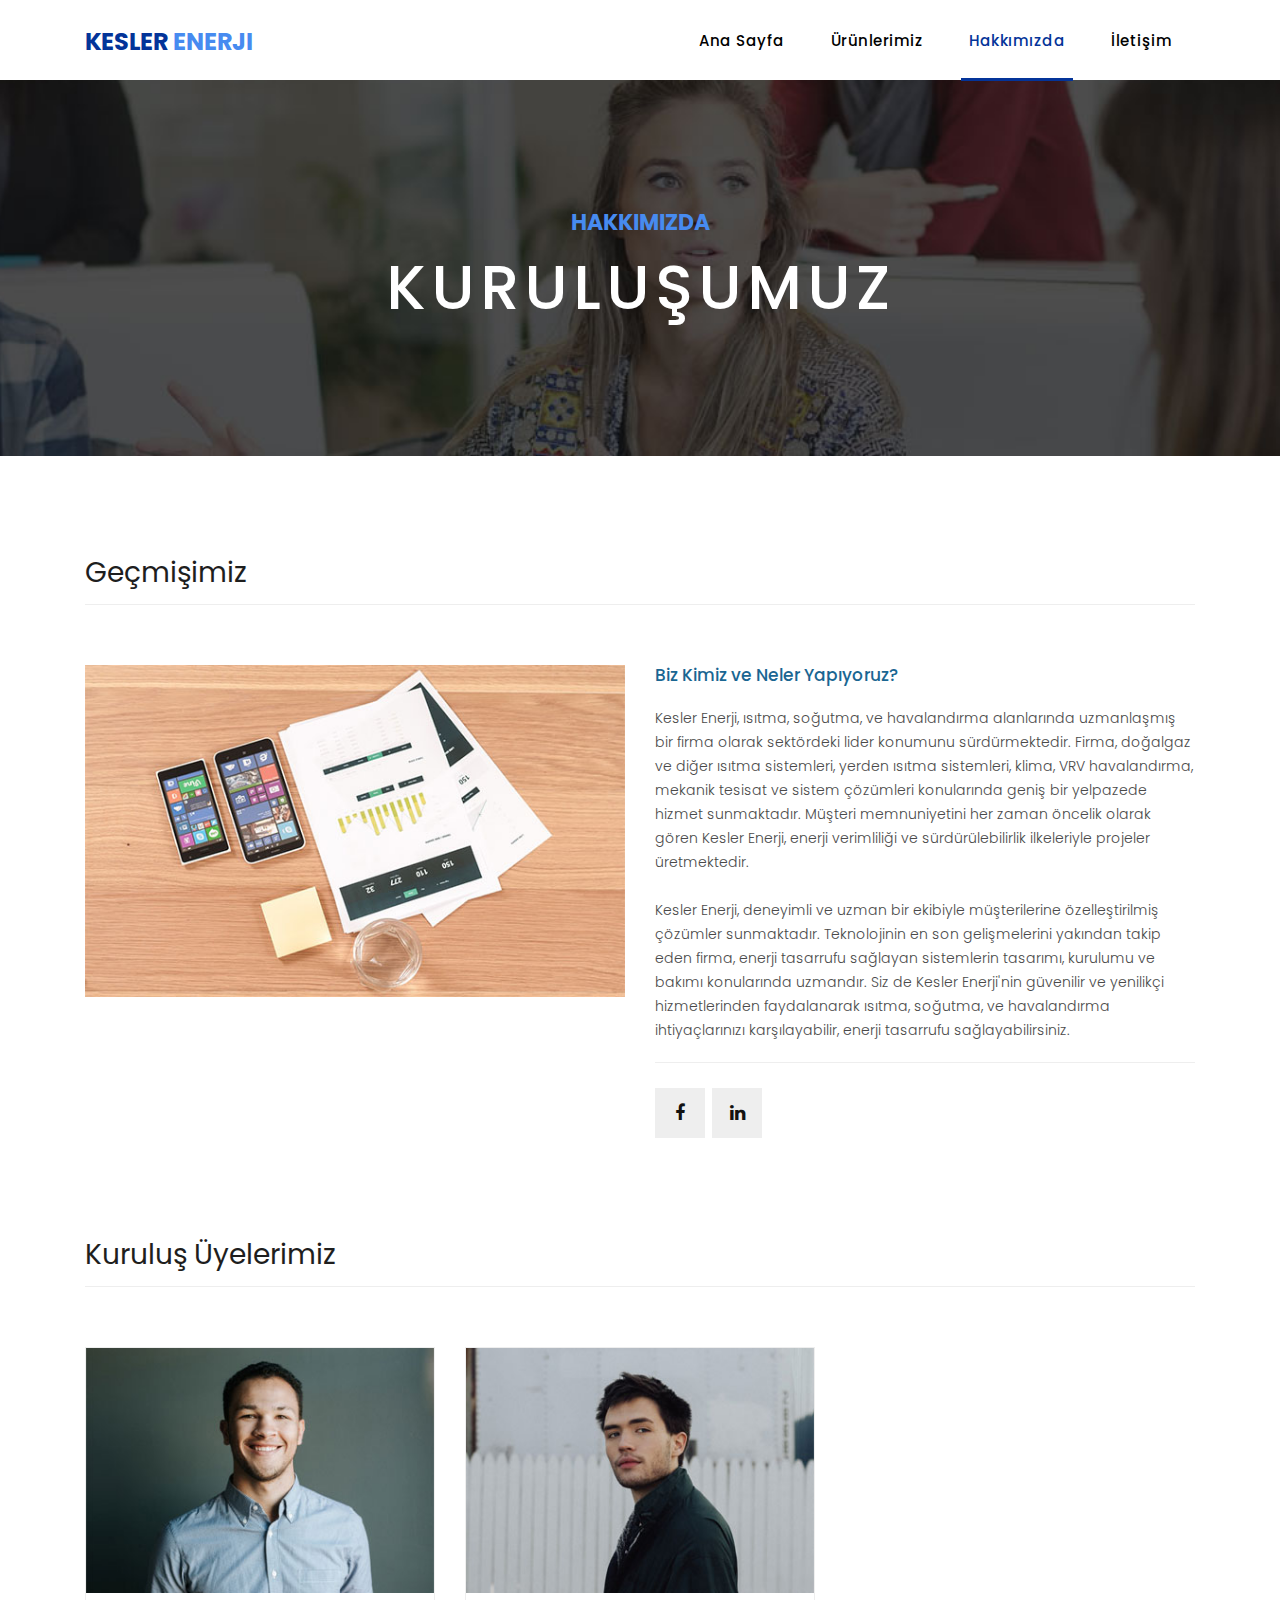
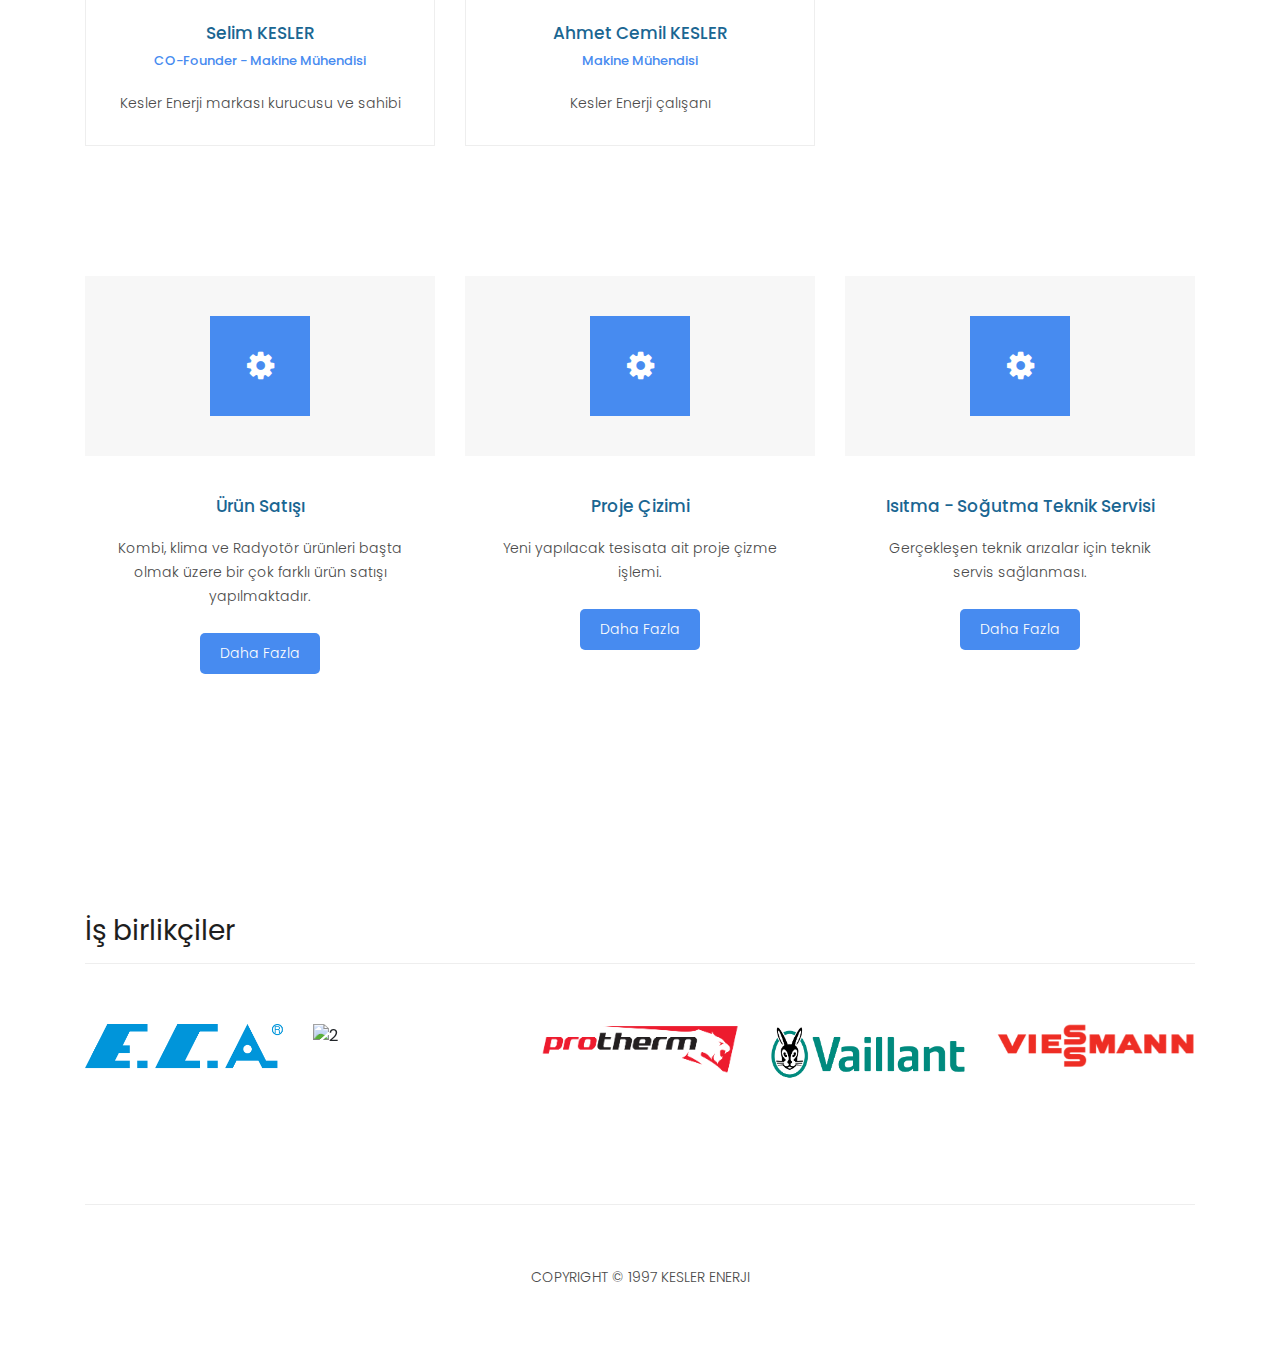
==== commit 845a2492: "Hakkımızda ve iletişim sayfaları düzeltildi" ====
--- a/about.html
+++ b/about.html
@@ -9,7 +9,7 @@
     <meta name="author" content="">
     <link href="https://fonts.googleapis.com/css?family=Poppins:100,200,300,400,500,600,700,800,900&display=swap" rel="stylesheet">
 
-    <title>Sixteen Clothing - About Page</title>
+    <title>KESLER ENERJİ - Hakkımızda</title>
 
     <!-- Bootstrap core CSS -->
     <link href="vendor/bootstrap/css/bootstrap.min.css" rel="stylesheet">
@@ -86,8 +86,8 @@
         <div class="row">
           <div class="col-md-12">
             <div class="text-content">
-              <h4>about us</h4>
-              <h2>our company</h2>
+              <h4>Hakkımızda</h4>
+              <h2>Kuruluşumuz</h2>
             </div>
           </div>
         </div>
@@ -100,7 +100,7 @@
         <div class="row">
           <div class="col-md-12">
             <div class="section-heading">
-              <h2>Our Background</h2>
+              <h2>Geçmişimiz</h2>
             </div>
           </div>
           <div class="col-md-6">
@@ -110,13 +110,13 @@
           </div>
           <div class="col-md-6">
             <div class="left-content">
-              <h4>Who we are &amp; What we do?</h4>
-              <p>Lorem ipsum dolor sit amet, consectetur adipisicing elit. Sed voluptate nihil eum consectetur similique? Consectetur, quod, incidunt, harum nisi dolores delectus reprehenderit voluptatem perferendis dicta dolorem non blanditiis ex fugiat. Lorem ipsum dolor sit amet, consectetur adipisicing elit.<br><br>Lorem ipsum dolor sit amet, consectetur adipisicing elit. Et, consequuntur, modi mollitia corporis ipsa voluptate corrupti eum ratione ex ea praesentium quibusdam? Aut, in eum facere corrupti necessitatibus perspiciatis quis.</p>
+              <h4>Biz Kimiz ve Neler Yapıyoruz?</h4>
+              <p>Kesler Enerji, ısıtma, soğutma, ve havalandırma alanlarında uzmanlaşmış bir firma olarak sektördeki lider konumunu sürdürmektedir. Firma, doğalgaz ve diğer ısıtma sistemleri, yerden ısıtma sistemleri, klima, VRV havalandırma, mekanik tesisat ve sistem çözümleri konularında geniş bir yelpazede hizmet sunmaktadır. Müşteri memnuniyetini her zaman öncelik olarak gören Kesler Enerji, enerji verimliliği ve sürdürülebilirlik ilkeleriyle projeler üretmektedir.
+<br><br>
+Kesler Enerji, deneyimli ve uzman bir ekibiyle müşterilerine özelleştirilmiş çözümler sunmaktadır. Teknolojinin en son gelişmelerini yakından takip eden firma, enerji tasarrufu sağlayan sistemlerin tasarımı, kurulumu ve bakımı konularında uzmandır. Siz de Kesler Enerji'nin güvenilir ve yenilikçi hizmetlerinden faydalanarak ısıtma, soğutma, ve havalandırma ihtiyaçlarınızı karşılayabilir, enerji tasarrufu sağlayabilirsiniz.</p>
               <ul class="social-icons">
                 <li><a href="#"><i class="fa fa-facebook"></i></a></li>
-                <li><a href="#"><i class="fa fa-twitter"></i></a></li>
                 <li><a href="#"><i class="fa fa-linkedin"></i></a></li>
-                <li><a href="#"><i class="fa fa-behance"></i></a></li>
               </ul>
             </div>
           </div>
@@ -130,7 +130,7 @@
         <div class="row">
           <div class="col-md-12">
             <div class="section-heading">
-              <h2>Our Team Members</h2>
+              <h2>Kuruluş Üyelerimiz</h2>
             </div>
           </div>
           <div class="col-md-4">
@@ -143,37 +143,14 @@
                       <li><a href="#"><i class="fa fa-facebook"></i></a></li>
                       <li><a href="#"><i class="fa fa-twitter"></i></a></li>
                       <li><a href="#"><i class="fa fa-linkedin"></i></a></li>
-                      <li><a href="#"><i class="fa fa-behance"></i></a></li>
                     </ul>
                   </div>
                 </div>
               </div>
               <div class="down-content">
-                <h4>Johnny William</h4>
-                <span>CO-Founder</span>
-                <p>Lorem ipsum dolor sit amet, consectetur adipisicing itaque corporis nulla.</p>
-              </div>
-            </div>
-          </div>
-          <div class="col-md-4">
-            <div class="team-member">
-              <div class="thumb-container">
-                <img src="assets/images/team_02.jpg" alt="">
-                <div class="hover-effect">
-                  <div class="hover-content">
-                    <ul class="social-icons">
-                      <li><a href="#"><i class="fa fa-facebook"></i></a></li>
-                      <li><a href="#"><i class="fa fa-twitter"></i></a></li>
-                      <li><a href="#"><i class="fa fa-linkedin"></i></a></li>
-                      <li><a href="#"><i class="fa fa-behance"></i></a></li>
-                    </ul>
-                  </div>
-                </div>
-              </div>
-              <div class="down-content">
-                <h4>Karry Pitcher</h4>
-                <span>Product Expert</span>
-                <p>Lorem ipsum dolor sit amet, consectetur adipisicing itaque corporis nulla.</p>
+                <h4>Selim KESLER</h4>
+                <span>CO-Founder - Makine Mühendisi</span>
+                <p>Kesler Enerji markası kurucusu ve sahibi</p>
               </div>
             </div>
           </div>
@@ -187,88 +164,20 @@
                       <li><a href="#"><i class="fa fa-facebook"></i></a></li>
                       <li><a href="#"><i class="fa fa-twitter"></i></a></li>
                       <li><a href="#"><i class="fa fa-linkedin"></i></a></li>
-                      <li><a href="#"><i class="fa fa-behance"></i></a></li>
                     </ul>
                   </div>
                 </div>
               </div>
               <div class="down-content">
-                <h4>Michael Soft</h4>
-                <span>Chief Marketing</span>
-                <p>Lorem ipsum dolor sit amet, consectetur adipisicing itaque corporis nulla.</p>
-              </div>
-            </div>
-          </div>
-          <div class="col-md-4">
-            <div class="team-member">
-              <div class="thumb-container">
-                <img src="assets/images/team_04.jpg" alt="">
-                <div class="hover-effect">
-                  <div class="hover-content">
-                    <ul class="social-icons">
-                      <li><a href="#"><i class="fa fa-facebook"></i></a></li>
-                      <li><a href="#"><i class="fa fa-twitter"></i></a></li>
-                      <li><a href="#"><i class="fa fa-linkedin"></i></a></li>
-                      <li><a href="#"><i class="fa fa-behance"></i></a></li>
-                    </ul>
-                  </div>
-                </div>
-              </div>
-              <div class="down-content">
-                <h4>Mary Cool</h4>
-                <span>Product Specialist</span>
-                <p>Lorem ipsum dolor sit amet, consectetur adipisicing itaque corporis nulla.</p>
-              </div>
-            </div>
-          </div>
-          <div class="col-md-4">
-            <div class="team-member">
-              <div class="thumb-container">
-                <img src="assets/images/team_05.jpg" alt="">
-                <div class="hover-effect">
-                  <div class="hover-content">
-                    <ul class="social-icons">
-                      <li><a href="#"><i class="fa fa-facebook"></i></a></li>
-                      <li><a href="#"><i class="fa fa-twitter"></i></a></li>
-                      <li><a href="#"><i class="fa fa-linkedin"></i></a></li>
-                      <li><a href="#"><i class="fa fa-behance"></i></a></li>
-                    </ul>
-                  </div>
-                </div>
-              </div>
-              <div class="down-content">
-                <h4>George Walker</h4>
-                <span>Product Photographer</span>
-                <p>Lorem ipsum dolor sit amet, consectetur adipisicing itaque corporis nulla.</p>
-              </div>
-            </div>
-          </div>
-          <div class="col-md-4">
-            <div class="team-member">
-              <div class="thumb-container">
-                <img src="assets/images/team_06.jpg" alt="">
-                <div class="hover-effect">
-                  <div class="hover-content">
-                    <ul class="social-icons">
-                      <li><a href="#"><i class="fa fa-facebook"></i></a></li>
-                      <li><a href="#"><i class="fa fa-twitter"></i></a></li>
-                      <li><a href="#"><i class="fa fa-linkedin"></i></a></li>
-                      <li><a href="#"><i class="fa fa-behance"></i></a></li>
-                    </ul>
-                  </div>
-                </div>
-              </div>
-              <div class="down-content">
-                <h4>Kate Town</h4>
-                <span>General Manager</span>
-                <p>Lorem ipsum dolor sit amet, consectetur adipisicing itaque corporis nulla.</p>
-              </div>
-            </div>
-          </div>
-        </div>
-      </div>
-    </div>
-
+                <h4>Ahmet Cemil KESLER</h4>
+                <span>Makine Mühendisi</span>
+                <p>Kesler Enerji çalışanı</p>
+              </div>
+            </div>
+          </div>
+        </div>
+      </div>
+    </div>
 
     <div class="services">
       <div class="container">
@@ -279,9 +188,9 @@
                 <i class="fa fa-gear"></i>
               </div>
               <div class="down-content">
-                <h4>Product Management</h4>
-                <p>Lorem ipsum dolor sit amet, consectetur an adipisicing elit. Itaque, corporis nulla at quia quaerat.</p>
-                <a href="#" class="filled-button">Read More</a>
+                <h4>Ürün Satışı</h4>
+                <p>Kombi, klima ve Radyotör ürünleri başta olmak üzere bir çok farklı ürün satışı yapılmaktadır. </p>
+                <a href="#" class="filled-button">Daha Fazla</a>
               </div>
             </div>
           </div>
@@ -291,9 +200,9 @@
                 <i class="fa fa-gear"></i>
               </div>
               <div class="down-content">
-                <h4>Customer Relations</h4>
-                <p>Lorem ipsum dolor sit amet, consectetur an adipisicing elit. Itaque, corporis nulla at quia quaerat.</p>
-                <a href="#" class="filled-button">Details</a>
+                <h4>Proje Çizimi</h4>
+                <p>Yeni yapılacak tesisata ait proje çizme işlemi.</p>
+                <a href="#" class="filled-button">Daha Fazla</a>
               </div>
             </div>
           </div>
@@ -303,9 +212,9 @@
                 <i class="fa fa-gear"></i>
               </div>
               <div class="down-content">
-                <h4>Global Collection</h4>
-                <p>Lorem ipsum dolor sit amet, consectetur an adipisicing elit. Itaque, corporis nulla at quia quaerat.</p>
-                <a href="#" class="filled-button">Read More</a>
+                <h4>Isıtma - Soğutma Teknik Servisi</h4>
+                <p>Gerçekleşen teknik arızalar için teknik servis sağlanması.</p>
+                <a href="#" class="filled-button">Daha Fazla</a>
               </div>
             </div>
           </div>
@@ -319,33 +228,33 @@
         <div class="row">
           <div class="col-md-12">
             <div class="section-heading">
-              <h2>Happy Partners</h2>
+              <h2>İş birlikçiler</h2>
             </div>
           </div>
           <div class="col-md-12">
             <div class="owl-clients owl-carousel">
               <div class="client-item">
-                <img src="assets/images/client-01.png" alt="1">
-              </div>
-              
-              <div class="client-item">
-                <img src="assets/images/client-01.png" alt="2">
-              </div>
-              
-              <div class="client-item">
-                <img src="assets/images/client-01.png" alt="3">
-              </div>
-              
-              <div class="client-item">
-                <img src="assets/images/client-01.png" alt="4">
-              </div>
-              
-              <div class="client-item">
-                <img src="assets/images/client-01.png" alt="5">
-              </div>
-              
-              <div class="client-item">
-                <img src="assets/images/client-01.png" alt="6">
+                <img src="assets/images/eca.png" alt="1">
+              </div>
+              
+              <div class="client-item">
+                <img src="assets/images/demirdöküm.png" alt="2">
+              </div>
+              
+              <div class="client-item">
+                <img src="assets/images/protherm.png" alt="3">
+              </div>
+              
+              <div class="client-item">
+                <img src="assets/images/vaillant.png" alt="4">
+              </div>
+              
+              <div class="client-item">
+                <img src="assets/images/vieassmann.png" alt="5">
+              </div>
+              
+              <div class="client-item">
+                <img src="assets/images/plastherm-logo.png" alt="6">
               </div>
             </div>
           </div>
@@ -359,9 +268,9 @@
         <div class="row">
           <div class="col-md-12">
             <div class="inner-content">
-              <p>Copyright &copy; 2020 Sixteen Clothing Co., Ltd.
-            
-            - Design: <a rel="nofollow noopener" href="https://templatemo.com" target="_blank">TemplateMo</a></p>
+              <p>
+                Copyright &copy; 1997 Kesler Enerji
+              </p>
             </div>
           </div>
         </div>
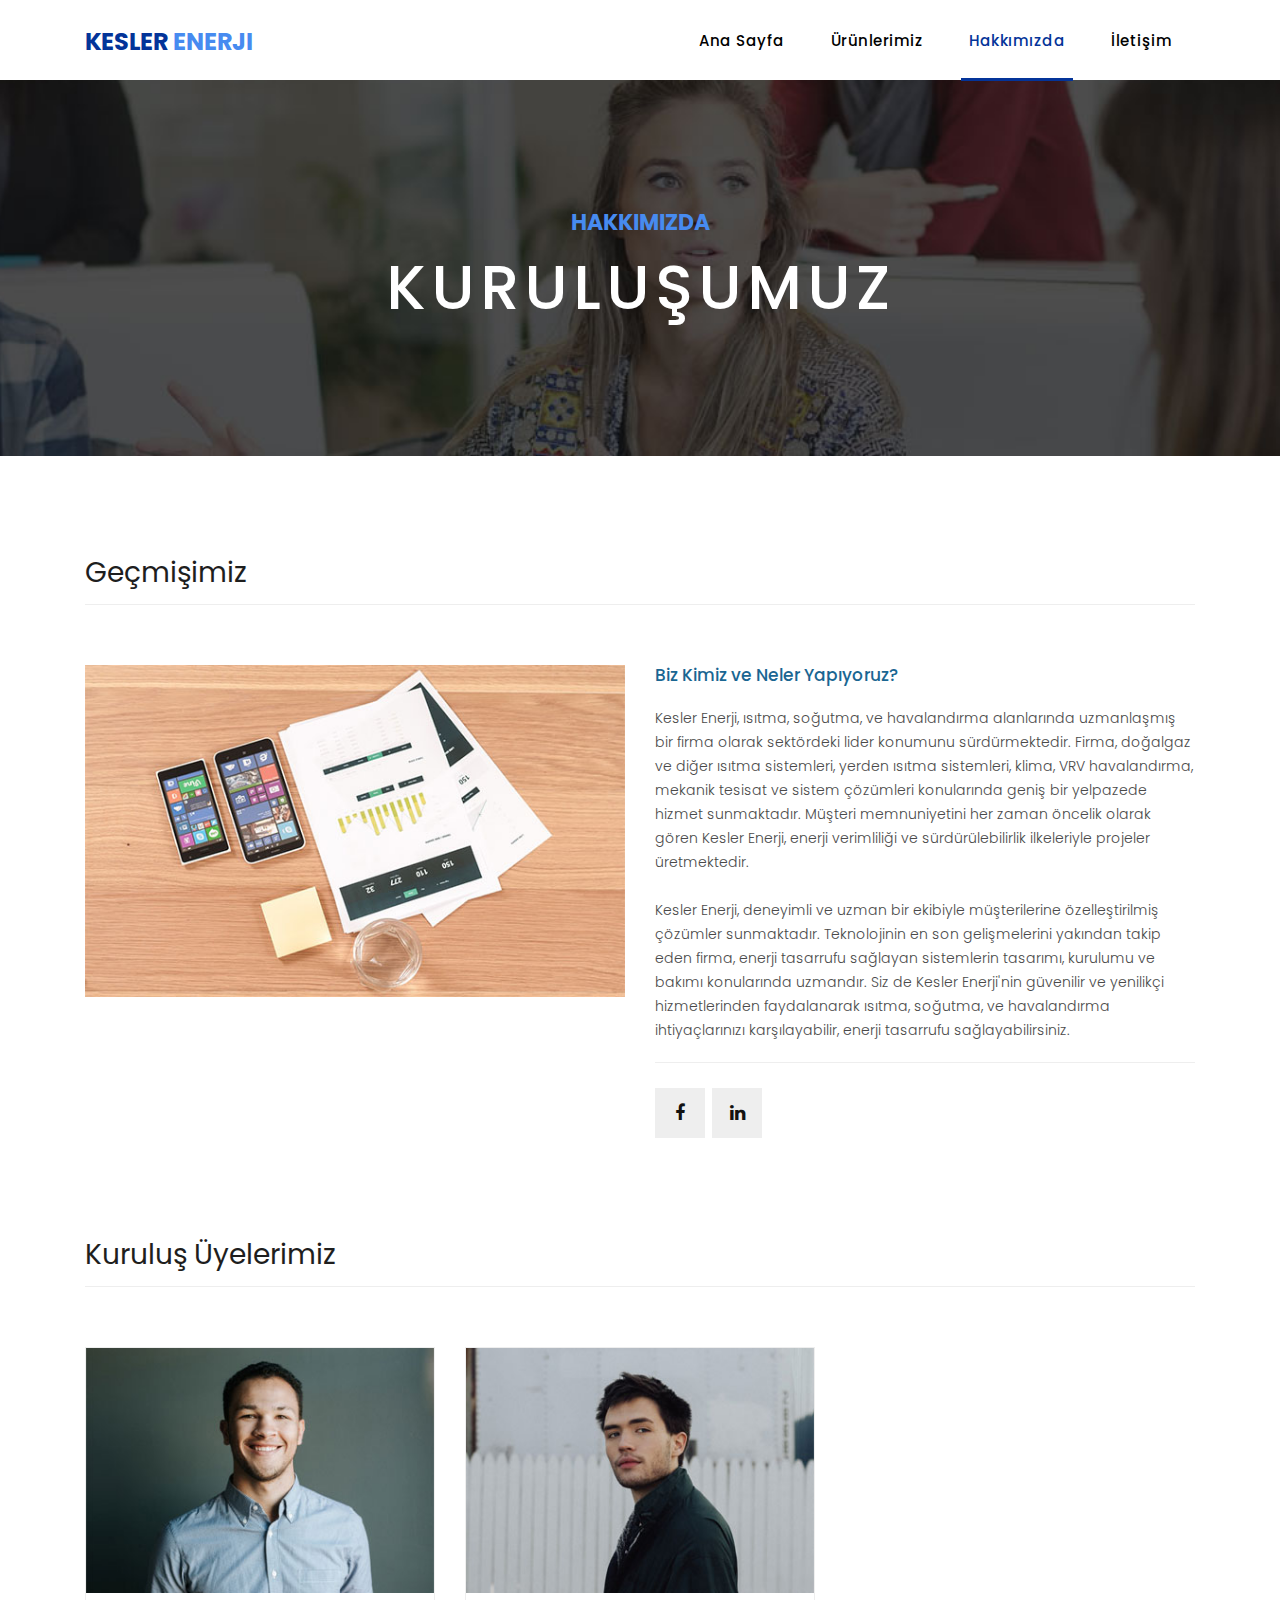
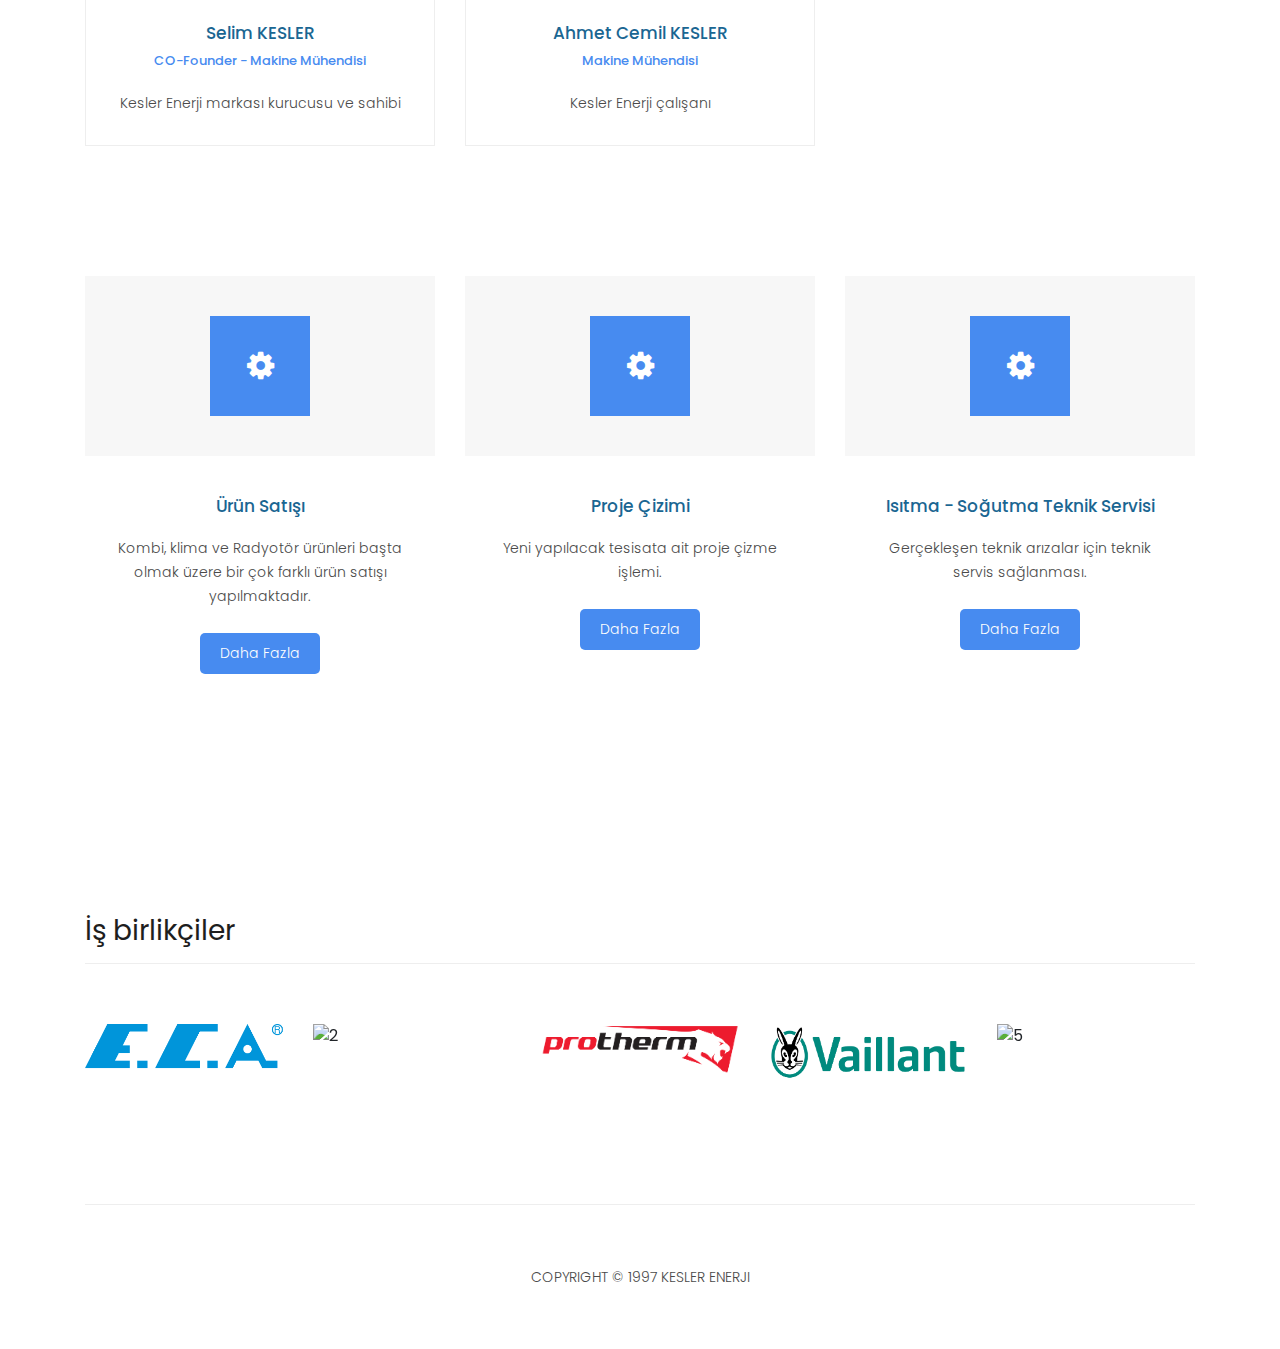
==== commit 2d7faea0: "iki dosyada değişiklik yapıldı" ====
--- a/about.html
+++ b/about.html
@@ -238,7 +238,7 @@
               </div>
               
               <div class="client-item">
-                <img src="assets/images/demirdöküm.png" alt="2">
+                <img src="assets/images/demirdokum.png" alt="2">
               </div>
               
               <div class="client-item">
@@ -250,7 +250,7 @@
               </div>
               
               <div class="client-item">
-                <img src="assets/images/vieassmann.png" alt="5">
+                <img src="assets/images/viessmann.png" alt="5">
               </div>
               
               <div class="client-item">
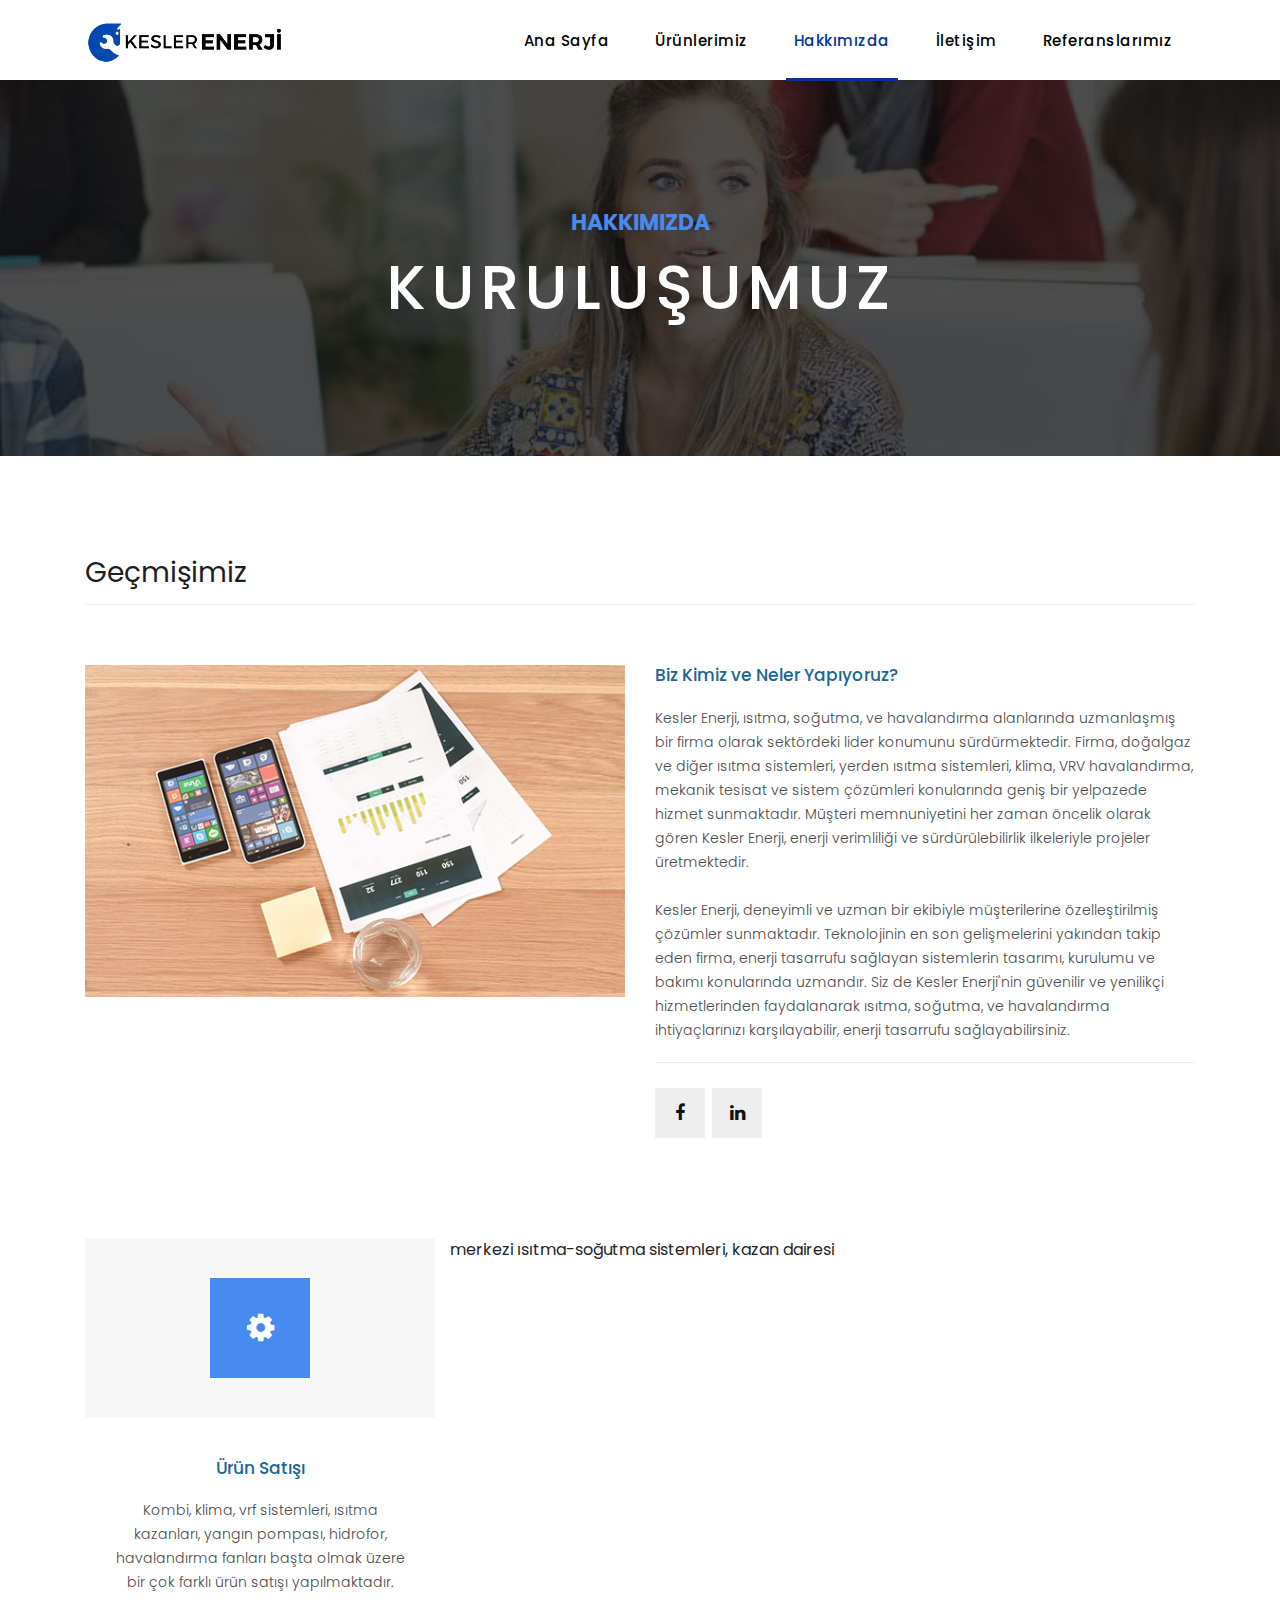
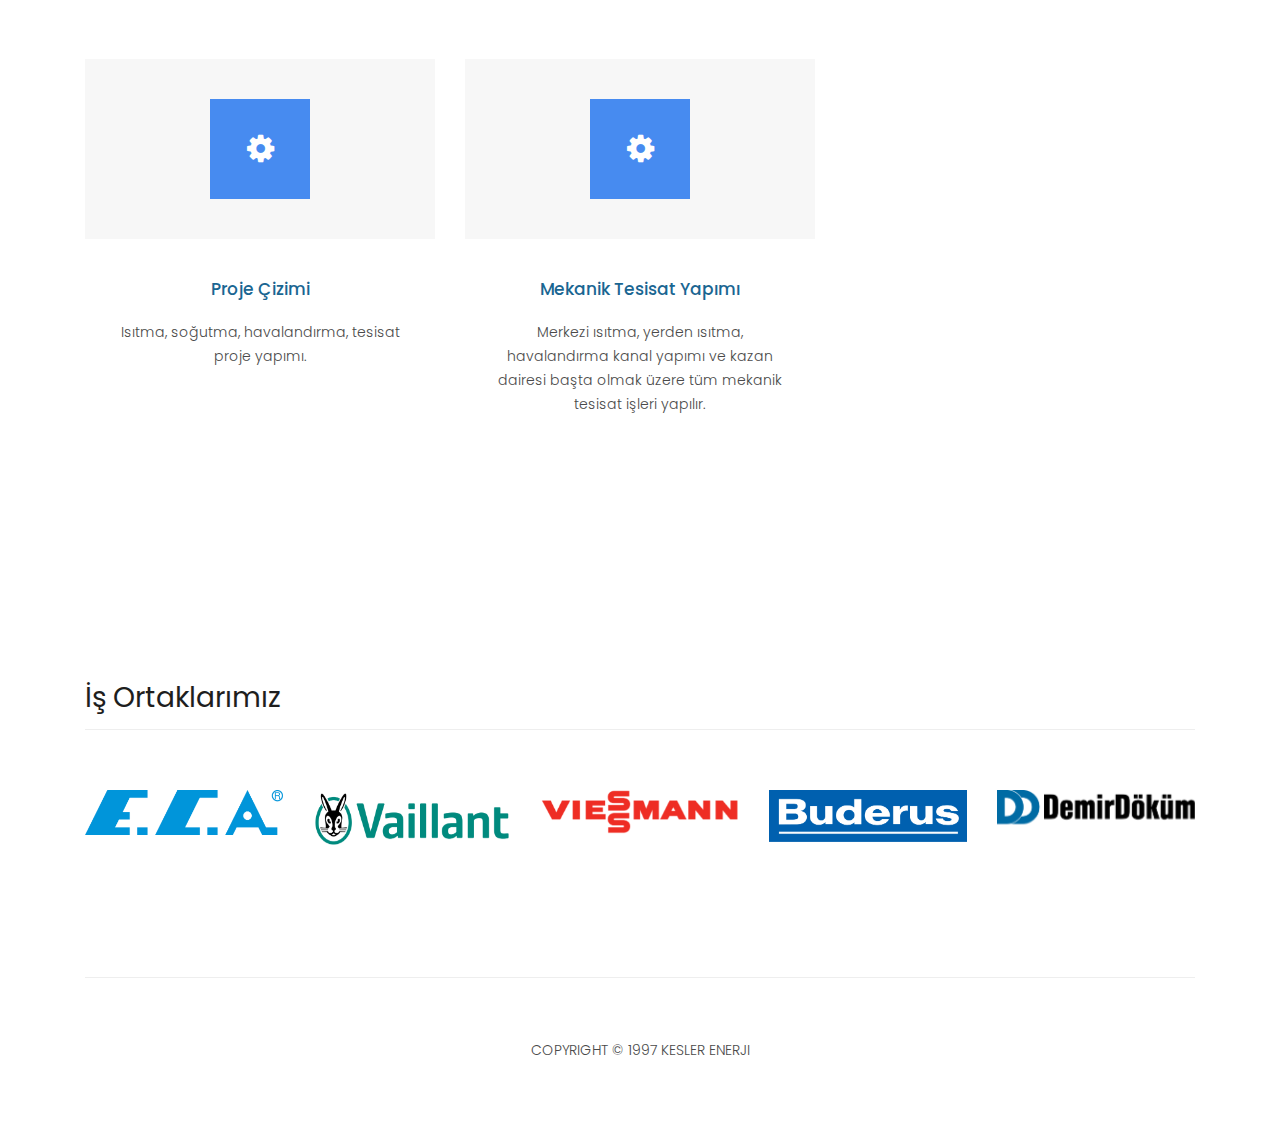
==== commit 5ce59168: "edits" ====
--- a/about.html
+++ b/about.html
@@ -45,7 +45,8 @@
       <nav class="navbar navbar-expand-lg">
         <div class="container">
           <a class="navbar-brand" href="index.html"
-            ><h2>Kesler <em>Enerji</em></h2></a
+            >    <img class="logo" src="./assets/images/logo.png" alt="">
+            <!--  <h2>Kesler <em>Enerji</em></h2> --></a
           >
           <button
             class="navbar-toggler"
@@ -60,7 +61,7 @@
           </button>
           <div class="collapse navbar-collapse" id="navbarResponsive">
             <ul class="navbar-nav ml-auto">
-              <li class="nav-item ">
+              <li class="nav-item">
                 <a class="nav-link" href="index.html"
                   >Ana Sayfa
                   <span class="sr-only">(current)</span>
@@ -74,6 +75,9 @@
               </li>
               <li class="nav-item">
                 <a class="nav-link" href="contact.html">İletişim</a>
+              </li>
+              <li class="nav-item">
+                <a class="nav-link" href="references.html">Referanslarımız</a>
               </li>
             </ul>
           </div>
@@ -125,7 +129,7 @@
     </div>
 
     
-    <div class="team-members">
+   <!--  <div class="team-members">
       <div class="container">
         <div class="row">
           <div class="col-md-12">
@@ -136,7 +140,6 @@
           <div class="col-md-4">
             <div class="team-member">
               <div class="thumb-container">
-                <img src="assets/images/team_01.jpg" alt="">
                 <div class="hover-effect">
                   <div class="hover-content">
                     <ul class="social-icons">
@@ -157,7 +160,6 @@
           <div class="col-md-4">
             <div class="team-member">
               <div class="thumb-container">
-                <img src="assets/images/team_03.jpg" alt="">
                 <div class="hover-effect">
                   <div class="hover-content">
                     <ul class="social-icons">
@@ -177,7 +179,7 @@
           </div>
         </div>
       </div>
-    </div>
+    </div> -->
 
     <div class="services">
       <div class="container">
@@ -189,11 +191,10 @@
               </div>
               <div class="down-content">
                 <h4>Ürün Satışı</h4>
-                <p>Kombi, klima ve Radyotör ürünleri başta olmak üzere bir çok farklı ürün satışı yapılmaktadır. </p>
-                <a href="#" class="filled-button">Daha Fazla</a>
-              </div>
-            </div>
-          </div>
+                <p>Kombi, klima, vrf sistemleri, ısıtma kazanları, yangın pompası, hidrofor, havalandırma fanları başta olmak üzere bir çok farklı ürün satışı yapılmaktadır. </p>
+              </div>
+            </div>
+          </div>merkezi ısıtma-soğutma sistemleri, kazan dairesi 
           <div class="col-md-4">
             <div class="service-item">
               <div class="icon">
@@ -201,8 +202,7 @@
               </div>
               <div class="down-content">
                 <h4>Proje Çizimi</h4>
-                <p>Yeni yapılacak tesisata ait proje çizme işlemi.</p>
-                <a href="#" class="filled-button">Daha Fazla</a>
+                <p>Isıtma, soğutma, havalandırma, tesisat proje yapımı.</p>
               </div>
             </div>
           </div>
@@ -212,9 +212,8 @@
                 <i class="fa fa-gear"></i>
               </div>
               <div class="down-content">
-                <h4>Isıtma - Soğutma Teknik Servisi</h4>
-                <p>Gerçekleşen teknik arızalar için teknik servis sağlanması.</p>
-                <a href="#" class="filled-button">Daha Fazla</a>
+                <h4>Mekanik Tesisat Yapımı</h4>
+                <p>Merkezi ısıtma, yerden ısıtma, havalandırma kanal yapımı ve kazan dairesi başta olmak üzere tüm mekanik tesisat işleri yapılır.</p>
               </div>
             </div>
           </div>
@@ -228,7 +227,7 @@
         <div class="row">
           <div class="col-md-12">
             <div class="section-heading">
-              <h2>İş birlikçiler</h2>
+              <h2>İş Ortaklarımız</h2>
             </div>
           </div>
           <div class="col-md-12">
@@ -236,26 +235,40 @@
               <div class="client-item">
                 <img src="assets/images/eca.png" alt="1">
               </div>
+              <div class="client-item">
+                <img src="assets/images/vaillant.png" alt="4">
+              </div>
+              <div class="client-item">
+                <img src="assets/images/viessmann.png" alt="5">
+              </div>
+              <div class="client-item">
+                <img src="assets/images/Buderus-logo.png" alt="5">
+              </div>
+              <div class="client-item">
+                <img src="assets/images/demirdokum.png" alt="2">
+              </div>
               
               <div class="client-item">
-                <img src="assets/images/demirdokum.png" alt="2">
+                <img src="assets/images/protherm.png" alt="3">
+              </div>
+              <div class="client-item">
+                <img src="assets/images/DAIKIN_logo.png" alt="3">
+              </div>
+              <div class="client-item">
+                <img src="assets/images/JPEG-BVN-LOGO.png" alt="3">
+              </div>
+              <div class="client-item">
+                <img src="assets/images/Baymak.png" alt="3">
+              </div>
+              <div class="client-item">
+                <img src="assets/images/REHAU_Logo_sRGB_01.png" alt="3">
               </div>
               
-              <div class="client-item">
-                <img src="assets/images/protherm.png" alt="3">
-              </div>
+          
               
-              <div class="client-item">
-                <img src="assets/images/vaillant.png" alt="4">
-              </div>
+            
+            
               
-              <div class="client-item">
-                <img src="assets/images/viessmann.png" alt="5">
-              </div>
-              
-              <div class="client-item">
-                <img src="assets/images/plastherm-logo.png" alt="6">
-              </div>
             </div>
           </div>
         </div>
--- a/assets/css/templatemo-sixteen.css
+++ b/assets/css/templatemo-sixteen.css
@@ -87,6 +87,10 @@
 	color: #1e1e1e;
 	margin-bottom: 15px;
 }
+img.logo {
+    width: 200px;
+}
+
 
 .products-heading {
 	background-image: url(../images/products-heading.jpg);
@@ -690,8 +694,7 @@
 /* Team Members */
 
 .team-members {
-	margin-top: 100px;
-}
+    margin: 100px 0px;}
 
 .team-member {
 	border: 1px solid #eee;
@@ -1086,4 +1089,22 @@
 		height: initial ; 
 	  }
 
+}
+
+ul.referencesList {
+    margin-top: 14px;
+}
+ul.referencesList li {
+    /* list-style: inside; */
+    font-weight: 800;
+    font-size: 17px;
+    margin-bottom: 15px;
+    color: #0049ae;
+}
+ul.referencesList li ul li {
+    list-style: inside;
+    margin-left: 16px;
+    font-weight: 400;
+    color: #000000;
+    margin-bottom: 5px;
 }